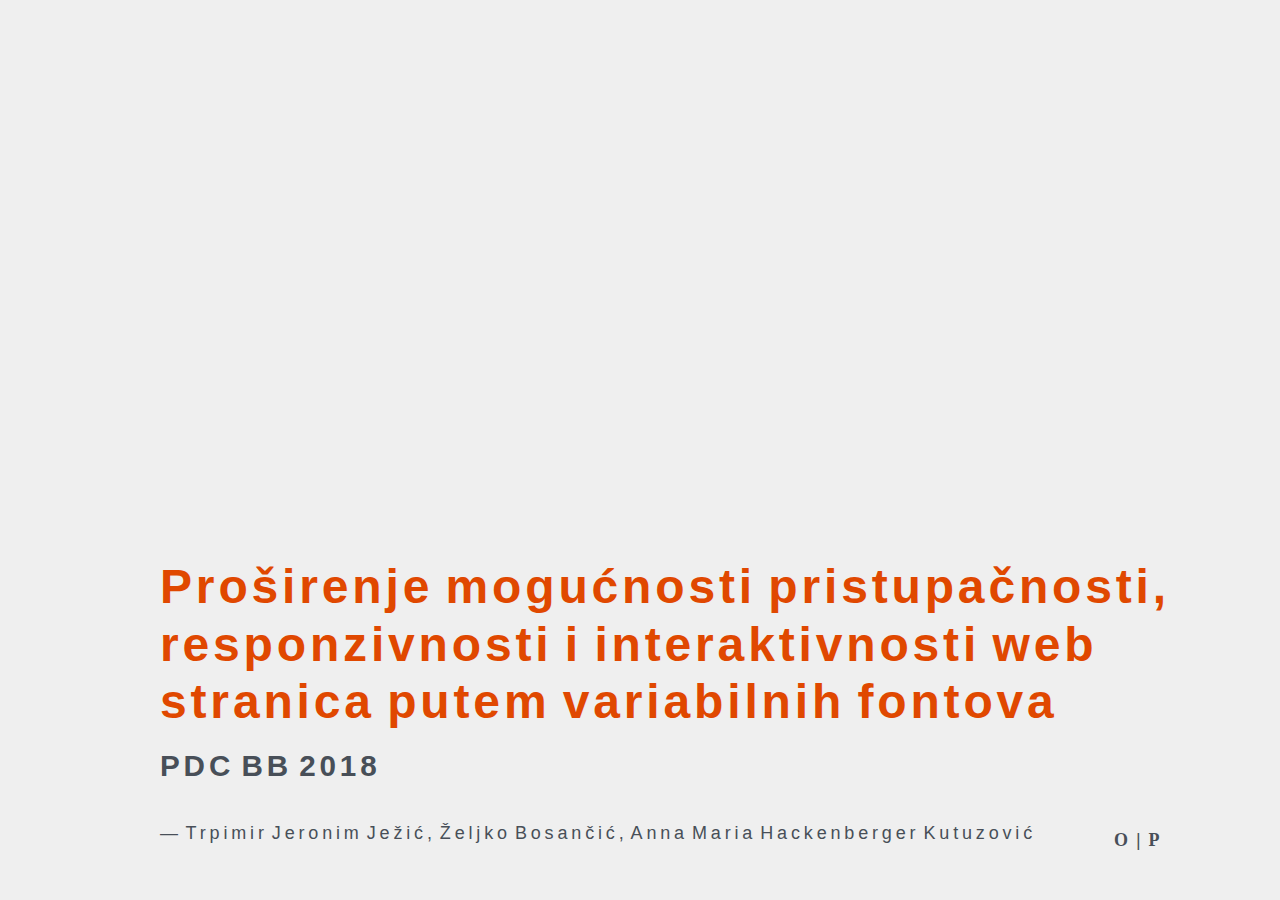
==== index.html @ 122497e9 "Podizanje prezentacije..." ====
﻿<!DOCTYPE html>
<html xmlns="http://www.w3.org/1999/xhtml">

<head>
    <meta charset="utf-8" />
    <meta name="description" content="Vježbe iz kolegija Multimedijske komunikacije 1" />
    <meta name="keywords" content="Web produkcija, Web dizajn" />
    <meta name="author" content="Trpimir Jeronim Ježić" />

    <link rel="stylesheet" type="text/css" href="stil/tipografija.css" />
    <link rel="stylesheet" type="text/css" href="stil/osnovni-prijelom.css" />
    <link href="stil/colorbox.css" rel="stylesheet" />

    <script src="pogon/html2canvas.js"></script>
    <script src="pogon/jquery-1.11.2.min.js"></script>
    <script src="pogon/jquery.colorbox-min.js"></script>

    <title>
        VF: PDC BB 2018
    </title>
</head>

<body>
    <main>
        <article id="vježba1">
            <section>
                <h1 class="otvorniNaslov">
                    <span>Proširenje mogućnosti pristupačnosti, responzivnosti i interaktivnosti web stranica putem variabilnih fontova</span><br />
                    <small>PDC BB 2018</small><br />
                    <span id="brojVježbe" class="običanTekst">&mdash; Trpimir Jeronim Ježić, Željko Bosančić, Anna Maria Hackenberger Kutuzović</span>
                </h1>
            </section>
            <section>
                <h4>Grafika</h4>
                <div>
                    <img src="materijali/vj1/newspaper-pile.jpg" width="500">
                    <img src="materijali/vj1/example1.gif" width="300" style="margin: 200px 0 50px 50px;">
                </div>
            </section>
            <section class="puniEkran">
                <h4><span class="krepak">razvoj tehnike pisanja</span></h4>
                <figure>
                    <img src="materijali/razvoj_pisma1.jpg" id="razvojPisma" />
                </figure>
            </section>
            <section class="puniEkran">
                <h4><span class="krepak"><a target="_blank" href="https://docs.microsoft.com/en-us/typography/opentype/spec/">OpenType 1.8</a></span></h4>
                <figure>
                    <img src="materijali/static-font-files-vs-variable-font-files.png" />
                    <figcaption>OpenType 1.8</figcaption>
                </figure>
            </section>
            <section>
                <h4>probe pisama (<a target="_blank" href="https://pypi.org/project/FontTools/">fonttools</a> ttx)</h4>
                <br />
                <br />
                <ol>
                    <li>
                        <a href="https://www.axis-praxis.org/specimens/__DEFAULT__" target="_blank">Axis-Praxis</a>
                    </li>
                    <li>
                        <a href="https://play.typedetail.com/" target="_blank">Font Playground</a>
                    </li>
                    <li>
                        <a href="http://fvar.unsoundscapes.com/" target="_blank">Font dimensions</a>
                    </li>
                    <li>
                        <a href="https://v-fonts.com/" target="_blank">Variable fonts</a>
                    </li>

                </ol>
            </section>
            <section class="puniEkran">
                <h4>multiple master</h4>
                <figure>
                    <img src="materijali/family-variable.svg" />
                    <figcaption>OpenType 1.8</figcaption>
                </figure>
            </section>
            <section class="puniEkran">
                <figure>
                    <img src="materijali/Noordzij-komp.png" />
                    <figcaption>OpenType 1.8</figcaption>
                </figure>
            </section>
            <section>
                <h4>delta</h4>
                <img src="materijali/deltas-1.svg">
                <img src="materijali/deltas-2.svg" style="margin-left: 2em;">
                <img src="materijali/delta.png" style="margin-left: 2em; width: 450px">
                <figure>
                    <a class="cb" src="materijali/wght-wdth.png"><img src="materijali/wght.png" /></a>
                    <figcaption>wght</figcaption>
                </figure>
            </section>
            <section class="puniEkran">
                <h4>VF GX</h4>
                <figure>
                    <img src="materijali/wght-wdth.png" />
                    <figcaption>wght-wdth</figcaption>
                </figure>
            </section>
            <section class="puniEkran">
                <!-- <h4>VF GX</h4> -->
                <figure>
                    <img src="materijali/dizajn slova.png" id="VFtablice" />
                </figure>
            </section>

            <section>
                <h4>VF GX na webu</h4>
                <p class="središnji" style="margin-top: 20%;">
                    <span class="zrno">&raquo;</span>
                    <a target="_blank" href="https://caniuse.com/#search=variable%20fonts">caniuse: Variabilni fontovi</a>
                    <span class="zrno">&laquo;</span>
                </p>
            </section>
            <section>
                <h4>web sjedište</h4>
                <div id="repozitorij">
                    <ul>
                        <li>
                            <h5>STIL</h5>
                            <ul>
                                <li>stil.css</li>
                                <li>prijelom.css</li>
                                <li>tipografija.css</li>
                                <li>sfx.css</li>
                                <li>...</li>
                            </ul>
                        </li>
                        <li>
                            <h5>SKRIPTE</h5>
                            <ul>
                                <li>navigacija.js</li>
                                <li>formular.js</li>
                                <li>plug-in-1.js</li>
                                <li>plug-in-2.js</li>
                                <li>...</li>
                            </ul>
                        </li>
                        <li>
                            <h5>RESURSI</h5>
                            <ul>
                                <li>SLIKE</li>
                                <li>PISMA</li>
                                <li>IKONE</li>
                                <li>DATA</li>
                                <li>...</li>
                            </ul>
                        </li>
                        <li>
                            <h5>SADRŽAJ</h5>
                            <ul>
                                <li>O_nama.html</li>
                                <li>povijest.html</li>
                                <li>galerija.html</li>
                                <li>trgovina.html</li>
                                <li>...</li>
                            </ul>
                        </li>
                        <li style="background-color: transparent;">index.html</li>

                    </ul>
                    <br style="clear: both">
                </div>
            </section>
            <section>
                <h4>povezanost / hijerarhija</h4>
                <figure class="cijeliEkran">
                    <img src="materijali/vj2/prijelomi.png" />
                    <figcaption></figcaption>
                </figure>
            </section>
            <section>
                <h4>umetanje
                    <span class="krepak">i</span> gaženje</h4>
                <br />
                <br />
                <ol>
                    <li>
                        <code>&lt;</code>style
                        <code>&gt;</code>
                    </li>
                    <li>
                        <code>&lt;</code>link
                        <code>rel="</code>stylesheet
                        <code>"&gt;</code>
                    </li>
                    <li>
                        <code>style="</code>...
                        <code>"</code>
                    </li>
                </ol>
            </section>
            <section>
                <h4><a href="http://www.w3schools.com/cssref/default.asp#text" class="cb">tipografska CSS svojstva</a></h4>
                <ul class="dvojna-lista" style="list-style: none; margin-top: 3em;">
                    <li><code><strong>font-</strong></code></li>
                    <li style="padding-left: 1em;">family</li>
                    <li style="padding-left: 1em;">size</li>
                    <li style="padding-left: 1em;"><code>weight</code></li>
                    <li style="padding-left: 1em;">style</li>
                    <li style="padding-left: 1em;">variant</li>
                    <li style="padding-left: 1em;"><code>stretch</code></li>
                    <li style="padding-left: 1em;"><code>optical-sizing</code></li>
                    <li style="padding-left: 1em;" class="red"><code>variation-settings</code></li>
                    <hr />
                    <li><strong>color</strong></li>
                </ul>

                <ul class="dvojna-lista" style="list-style: none;  margin-top: 3em;">
                    <li><code><strong>text-</strong></code></li>
                    <li style="padding-left: 1em;">align</li>
                    <li style="padding-left: 1em;">indent</li>
                    <li style="padding-left: 1em;">transform</li>
                    <li style="padding-left: 1em;">decoration</li>
                    <li style="padding-left: 1em;">shadow</li>
                    <li style="padding-left: 1em;">overflow</li>
                    <hr />
                    <li><strong>line-</strong>height</li>
                    <li><strong>word-</strong>spacing</li>
                    <li><strong>letter-</strong>spacing</li>
                </ul>
            </section>
            <section>
                <h4>definiranje pisama</h4>
                <br><br>
                <p>
                    <i>selektor</i> <code>{</code>
                    <div class="uvlaka">
                        <code>font-family: "</code><i>ime</i><code>",</code> <i>rezerva</i><code>,</code> <i>tip pisma</i><code>;</code><br>
                        <code>font-size: </code><i>veličina</i><code>;</code> <span class="flah">/ <i>ključna riječ</i>, mjerna jedinica (px, pt, mm), relativna jedinica (%, x.x, em)</span><br>
                        <code>color: </code><i>boja</i><code>;</code><span class="flah">/ <i>ime boje</i>, #hex, <i>cfx(x1, x2, x3)</i></span><br>
                        <code>font-variation-settings: </code><i>"wdth" 999, "wght" 999, "slnt" 999, "opsz" 999, "xyz" 999, ... </i><code>;</code><span class="flah">/ <i>popis zadanih vrijednosti po fvar dimenzijama</i></span><br>
                    </div>
                    <code>}</code>
                </p>
                <br>
                <hr>
                <p>
                    <code>font-family: </code> <i><a href="https://www.w3schools.com/cssref/css_websafe_fonts.asp" target="_blank">'web safe' fontovi</a></i><code>;</code>
                </p>
                <br>
                <p>
                    <code>@font-face {</code>
                    <div style="margin-left: 1em;">
                        <code>src: url("</code><i>adresa</i><code>") format("</code>xyz<code>");</code><br>
                        <code>font-family: "</code><i>ime</i><code>";</code><br>
                    </div>
                    <code>}</code>
                </p>
            </section>
            <section>
                <h4><a href="https://www.w3schools.com/css/css3_transitions.asp" class="cb">CSS tranzicije</a></h4>
                <div style="margin-top: 4em;">
                    <h5>/* stanje 1 */</h5>
                    <p>
                        <i>selektor</i> <code>{</code>
                        <div class="uvlaka">
                            <code>svojstva: </code><em>vrijednosti</em><code>;</code><br> ...<code>;</code><br>
                            <code>transition: </code><i>svojstvo</i> trajanje vremenska-funkcija odgoda<code>;</code> <span class="flah">/ dodati još uputa za koje god svojstvo i odvojiti ih zarezom</span><br>
                        </div>
                        <code>}</code>
                    </p><br><br>
                    <h5>/* stanje 2 */</h5>
                    <p>
                        <i>novi-selektor-za-promijenjenu-stvar</i> <code>{</code>
                        <div class="uvlaka">
                            <code>ista-svojstva: </code><em>nove-vrijednosti</em><code>;</code><br> ...
                            <code>;</code><span class="flah"> / samo one promijenjene upute</span><br>
                        </div>
                        <code>}</code>
                    </p>
                </div>
            </section>
            <section>
                <h4>interakcije</h4>
                <p class="središnji" style="margin-top: 20%; font-size:6em;">
                    <span class="zrno">&raquo;</span>
                    <span id="VFinterakcije">Klikni me</span>
                    <span class="zrno">&laquo;</span>
                </p>
            </section>
            <section>
                <h4><a href="https://www.w3schools.com/cssref/css3_pr_animation.asp" class="cb">CSS animacije</a></h4>
                <div style="margin-top: 4em;">
                    <h5>/* definicija */</h5>
                    <p>
                        <code>@keyframes</code> <em>ime-animacije</em> <code>{</code>
                        <div class="uvlaka">
                            <code>naznaka-perioda* {</code><em> CSS upute</em><code>; }</code><br>
                            <code>naznaka-perioda {</code><em> CSS upute</em><code>; }</code><br> ...
                            <code>;</code><span class="flah"> / svi koraci</span><br>
                        </div>
                        <code>}</code>
                    </p><br><br>
                    <h5>/* primjena */</h5>
                    <p>
                        <i>selektor</i> <code>{</code>
                        <div class="uvlaka">
                            <code>svojstva: </code><em>početne-vrijednosti</em><code>;</code><br> ...
                            <code>;</code><span class="flah"> / sve upute</span><br>
                            <code>animation: </code><i>ime-animacije</i> trajanje vremenska-funkcija odgoda broj-ponavljanja smijer-tijeka posljedica-animacije stanje-animacije<code>;</code> <span class="flah">/ dodati još uputa za koje god svojstvo i odvojiti ih zarezom</span><br>
                        </div>
                        <code>}</code>
                    </p>
                    <br><br>
                    <p>
                        <small class="flah">* naznaka-perioda: <b>from</b>&mdash;<b>to</b> ili <b>0%</b>&mdash;<b>100%</b> </small>
                    </p>
                </div>
            </section>
            <section>
                <h4>animacije</h4>
                <p class="središnji" style="margin-top: 20%; font-size:6em;">
                    <span class="zrno">&raquo;</span>
                    <span id="VFanimacija"><span>PRVI</span><span>DRUGI</span></span>
                    <span class="zrno">&laquo;</span>
                </p>
            </section>
            <section>
                <h4>pristupačnost</h4>
                <div id="VFaccess" class="središnji" style="font-stretch: 94; font-weight: 400; font-variation-settings: 'wdth' 130, 'wght' 80; background-color: rgba(160,160,180,0), color: rgba(0,0,0,.5)">
                    <p>
                        A variable font is a collection of master styles, with one central 'default' master (usually the Regular font style) and multiple registered “axes” which tie the central master to the other masters. For example, the Weight axis might connect a Light style
                        master to the default style and through to the Bold style master. The individual styles that can be located along this axis are called instances.
                    </p>
                </div>

                <input id="accessSlider" type="range" min="80" max="150" value="80">
            </section>
            <section class="puniEkran">
                <figure>
                    <img src="materijali/citljivost.png" />
                    <figcaption>Čitljivost</figcaption>
                </figure>
            </section>
            <section>
                <h4>pristupačnost 2</h4>
                <div class="središnji" style="">
                    <p id="VFreadability">
                        A variable font is a collection of master styles, with one central 'default' master (usually the Regular font style) and multiple registered “axes” which tie the central master to the other masters. For example, the Weight axis might connect a Light style
                        master to the default style and through to the Bold style master. The individual styles that can be located along this axis are called instances.
                    </p>
                </div>
            </section>
            <section>
                <h4>probe pisama (<a target="_blank" href="https://pypi.org/project/FontTools/">fonttools</a> ttx)</h4>
                <p class="središnji" style="margin-top: 20%;">
                    <span class="zrno">&raquo;</span>
                    <a class="cb" href="./variabilni fontovi/index.html">VFGX</a>
                    <!-- D:\cloud\OneDrive\OneDrive - Faculty of Graphic Arts of University of Zagreb\0_projekti\JavaScript-projekti\variabilni fontovi\index.html -->
                    <span class="zrno">&laquo;</span>
                </p>
            </section>

            <section>
                <p class="zatvor">Hvala na pažnji!</p>
            </section>
        </article>

        <!--//////////////////////////////////////////////////////////////////////////////////////////////////////////////////////////////////////////////////////-->

        <!--//////////////////////////////////////////////////////////////////////////////////////////////////////////////////////////////////////////////////////-->


        <!-- **************************************************** -->





    </main>

    <canvas id="kursor" width="100" height="300"></canvas>
    <script src="pogon/kursorCanvas.js"></script>
    <script src="pogon/ilustracije.js"></script>
    <script src="pogon/navigacija.js"></script>
</body>

</html>
---- stil/tipografija.css ----
﻿@font-face {
    font-family: 'serifni';
    src: url('../materijali/pisma/LeituraNews-Roman 2.otf') format('opentype');
}

@font-face {
    font-family: 'serifni';
    src: url('../materijali/pisma/LeituraNews-Roman 4.otf') format('opentype');
    font-weight: bold;
}


/* FF Meta Variable Demo Font */

@font-face {
    font-family: 'besserifni';
    src: url('https://variablefonts.monotype.com/MetaVariableDemo-Set.woff2') format('woff2');
    font-display: swap;
    font-style: normal italic;
    font-weight: 100 900;
}


/* @font-face {
    font-family: 'besserifni';
    src: url('../materijali/pisma/LeituraSans-Grot 2.otf') format('opentype');
}

@font-face {
    font-family: 'besserifni';
    src: url('../materijali/pisma/LeituraSans-Italic 2.otf') format('opentype');
    font-style: italic;
}

@font-face {
    font-family: 'besserifni';
    src: url('../materijali/pisma/LeituraSans-Grot 4.otf') format('opentype');
    font-weight: bold;
}

@font-face {
    font-family: 'besserifni';
    src: url('../materijali/pisma/LeituraSans-Italic 4.otf') format('opentype');
    font-style: italic;
    font-weight: bold;
} */

@font-face {
    font-family: 'masni';
    src: url('../materijali/pisma/LeituraHeadline-Sans.otf') format('opentype');
}

@font-face {
    font-family: 'krasni';
    src: url('../materijali/pisma/LeituraDisplay-Swashes.otf') format('opentype');
}

@font-face {
    font-family: 'ukrasni';
    src: url('../materijali/pisma/LeituraSymbols-Arrows.otf') format('opentype');
}


/* ############################################################################################################## */

@font-face {
    font-family: 'Decovar';
    src: url('../materijali/pisma/DecovarAlpha-VF.woff2') format('woff2');
}

#VFinterakcije {
    font-family: Decovar;
    font-variation-settings: 'BLDA' 0, 'TRMD' 0, 'TRMC' 0, 'SKLD' 0, 'TRML' 0, 'SKLA' 0, 'TRMF' 0, 'BLDB' 0, 'WMX2' 0, 'TRMB' 1000, 'TRMA' 0, 'SKLB' 0, 'TRMG' 0, 'TRME' 0;
    cursor: pointer;
    transition: .5s;
    letter-spacing: .1em;
    font-weight: 500;
}

#VFinterakcije:hover {
    font-variation-settings: 'BLDA' 0, 'TRMD' 0, 'TRMC' 1000, 'SKLD' 0, 'TRML' 0, 'SKLA' 0, 'TRMF' 0, 'BLDB' 0, 'WMX2' 0, 'TRMB' 0, 'TRMA' 0, 'SKLB' 0, 'TRMG' 0, 'TRME' 0;
}

#VFinterakcije:active {
    font-variation-settings: 'BLDA' 0, 'TRMD' 0, 'TRMC' 0, 'SKLD' 240, 'TRML' 0, 'SKLA' 430, 'TRMF' 0, 'BLDB' 0, 'WMX2' 0, 'TRMB' 0, 'TRMA' 0, 'SKLB' 0, 'TRMG' 0, 'TRME' 0;
    transition: 1s;
    /* color: firebrick; */
}

@font-face {
    font-family: 'Compressa';
    src: url('../materijali/pisma/CompressaPRO-GX.woff2') format('woff2');
}

#VFanimacija span:first-child {
    font-family: Compressa;
    font-weight: 400;
    font-variation-settings: "wght" 200, "wdth" 10, "ital" 0;
    animation: tanki 2s alternate infinite;
}

#VFanimacija span:last-child {
    font-family: Compressa;
    font-weight: 400;
    font-variation-settings: "wght" 800, "wdth" 10, "ital" 0;
    animation: debeli 2s alternate infinite;
}

@keyframes tanki {
    from {
        font-variation-settings: "wght" 200, "wdth" 10, "ital" 0;
    }
    to {
        font-variation-settings: "wght" 800, "wdth" 10, "ital" 0;
    }
}

@keyframes debeli {
    from {
        font-variation-settings: "wght" 800, "wdth" 10, "ital" 0;
    }
    to {
        font-variation-settings: "wght" 200, "wdth" 10, "ital" 0;
    }
}

@font-face {
    font-family: 'Grade';
    src: url('../materijali/pisma/GradeGX4-GX-fixed-axis-name.woff2') format('woff2');
}

#VFaccess {
    font-family: Grade;
    font-size: 1.2em;
    line-height: 1.5em;
    resize: both;
    overflow: auto;
    border: 2px solid #999;
    padding: 1em;
}

#VFaccessSlider {
    width: 50%;
}

@font-face {
    font-family: 'Dunbar';
    src: url('../materijali/pisma/Dunbar_series_ap.woff2') format('woff2');
}

#VFreadability {
    font-family: Dunbar;
    font-size: 0.8em;
    line-height: 1.5em;
    border: 2px solid #999;
    padding: 1em;
    font-weight: 400;
    font-variation-settings: "wght" 400, "xhgt" 400;
}


/* ///////////////////////////////////////////////////////////////////////////////////////////////////////////////////////////////////////////////////////// */


/*
    BOJE

    zelena #129193
    žuta #fc0
    'crna' #484f58
    'bijela' #efefef
    crvena #e04800

*/


/* osnovni stil */

body {
    font: normal normal 24px/1.3em besserifni, Verdana, sans-serif;
    word-spacing: .05em;
    letter-spacing: .015em;
    background: #efefef;
    color: #484f58;
}


/* naslovi */

.otvorniNaslov {
    font-weight: bold;
    font-size: 2em;
    line-height: 1.2em;
    color: #e04800;
    /* text-transform: uppercase; */
    position: absolute;
    bottom: 1em;
    min-width: 12em;
}

h1,
h2,
h3,
h4 {
    position: relative;
    margin: 0 0 1em;
    letter-spacing: .08em;
    word-spacing: -.1em;
    /*z-index: -200;*/
}

h1 {
    font-size: 1.2em;
}

h1 span {
    display: inline-block;
    word-break: keep-all;
    min-width: 10em;
}

h1 small {
    color: #484f58;
    font-size: .618em;
    /* text-transform: lowercase; */
}

h1 .običanTekst {
    font: normal normal 18px/1.3em besserifni, Verdana, sans-serif;
    color: #484f58;
    /*text-transform: lowercase;*/
}

.krepak {
    font-weight: normal;
}

.masni {
    font-size: 1.7em;
    font-family: masni, besserifni, sans-serif;
}

.poanta {
    font-family: serifni;
    font-weight: bold;
    font-size: 1.75em;
}

.zrno {
    font-family: besserifni;
    font-weight: bold;
    font-size: 1em;
    margin: 0 .25em;
    color: #e04800;
}

.flah {
    color: #bbb;
}

.brojćek {
    font-family: ukrasni;
    color: #127173;
}

code,
.crveni {
    color: #e04800;
}

.središnji {
    font-size: 1.25em;
    font-weight: bold;
    margin-top: 3em;
    text-align: center;
}

.kardinal {
    font-family: krasni;
    font-size: 3em;
    text-align: center;
    margin: 5em 0 .5em;
}

.kardinal+p {
    text-align: center;
    margin-left: -.5em;
}

.zatvor {
    width: 20%;
    font-family: serifni, serif;
    position: absolute;
    top: 50%;
    left: 40%;
    text-align: center;
    border-bottom: 4px solid #fc0;
}


/* tekst */

hr {
    width: 25%;
    display: inline-block;
    margin-top: .5em;
}

p,
blockquote,
h1,
h2,
h3,
h4 {
    width: 100%;
}

a {
    font-family: serifni, serif;
    color: #484f58;
    text-decoration: none;
    transition: color 1s ease-in;
}

a.uklopljena {
    font-family: besserifni, sans-serif;
}

h4 a {
    font-family: besserifni, sans-serif;
}

a:hover {
    font-style: italic;
    color: #e04800;
}

.uvlaka {
    margin-left: 1em;
}


/* liste i podliste */

ul {
    list-style-type: none;
    padding-top: .25em;
}

.dvojna-lista {
    display: block;
    width: 35%;
    margin: 8em 1em;
    float: left;
}

.trojna-lista {
    display: block;
    width: 22%;
    margin: 8em 1em;
    float: left;
}

table.tri-stupca {
    margin-top: 3em;
    font-size: .8em;
    border-collapse: collapse;
    width: 100%;
}

.tri-stupca td,
.tri-stupca th {
    padding: .35em 3em .35em .35em;
    vertical-align: text-top;
    text-align: left;
    border-bottom: 1px solid #fc0;
}

.tri-stupca tr:hover {
    background: #eaeaea;
}

.tri-stupca td:empty {
    background: #efefef;
    border-bottom: 0;
}

.tri-stupca tr:last-child td {
    border-bottom: 0;
}

td.zasebni {
    border-bottom: 1px solid #fc0;
    border-top: 3px solid #fc0;
}


/* slikovni potpisi */

.cijeliEkran figcaption {
    font-family: serifni, serif;
    margin-top: .5em;
    font-size: .85em;
    display: block;
    width: 100%;
}


/* navigacija broja vježbe */

.navigacija {
    position: absolute;
    bottom: 0;
    right: -3em;
}

.prije,
.poslije {
    font-family: ukrasni;
    font-weight: bold !important;
    cursor: pointer;
}

.prije:hover,
.poslije:hover {
    font-style: normal !important;
}
---- stil/osnovni-prijelom.css ----
﻿html,
body,
header,
main,
div,
section,
article,
h1,
h2,
h3,
h4,
h5,
p,
nav,
aside,
figure {
    display: block;
    margin: 0;
    padding: 0;
}

a:hover {
    cursor: pointer !important;
}

html,
body,
main,
article {
    height: 100%;
}

body {
    background: #efefef;
    overflow: hidden;
}

main {
    margin: 0 auto;
    vertical-align: bottom;
}

article {
    display: none;
}

article.aktualna {
    display: block;
}

section {
    position: relative;
    padding: 40px 60px;
    height: 80%;
    height: calc(100% - 80px);
    width: 80%;
    width: calc(100% - 120px);
    max-width: 75%;
    /* širina slideova */
    margin: 0 auto;
    display: none;
}

figure {
    margin-top: 2em;
}

figure img {
    width: 100%;
    height: auto;
}

section.puniEkran {
    max-width: 80%;
    /* širina slideova */
    max-width: calc(100% - 120px);
}

.puniEkran h4 {
    position: absolute;
    color: white;
    z-index: 500;
    margin-left: calc(5% + 60px);
}

.puniEkran.svijetli h4 {
    color: #484f58;
}

.puniEkran figure {
    margin: -40px 0 0 -60px;
    width: 120%;
    width: calc(100% + 120px);
    height: 120%;
    height: calc(100% + 80px);
    ;
}

.puniEkran img {
    height: 100%;
    width: auto;
}

.puniEkran img.skraćeni {
    height: calc(100% - 3em);
    width: auto;
}

.puniEkran figcaption {
    margin: 10px 60px;
    width: 80%;
    width: calc(100% - 240px);
}

.uspravni-format {
    height: 100%;
    width: 100%;
}

.uspravni-format img {
    height: 100%;
    width: auto;
    margin: 0 60px;
    float: right;
}

.na-dno {
    position: absolute;
    bottom: 0;
}

#slide0 {
    background: url(../materijali/vj1/420px-Globe_icon_siva.png) no-repeat;
    background-position: center right;
    background-size: 75%;
}

img {
    /*position: relative;
    z-index: -199;*/
}

.triptih {
    display: block;
    width: 90%;
    margin: 3em auto 0;
    overflow: hidden;
}

.triptih img,
.triptih div {
    display: block;
    width: 30%;
    float: left;
    margin: 0 1%;
}

.triptih img:first-of-type,
.triptih div:first-of-type {
    margin-left: 2%;
}

.triptih img:last-of-type,
.triptih div:last-of-type {
    margin-right: 2%;
}

section canvas {
    margin: 60px .66em 0 0;
}

section canvas+canvas,
section br+canvas {
    display: inline-block;
    margin-top: 1.5em;
}

video {
    display: block;
    margin: 3em auto;
}


/* /////////////////////////////////////////////////////////////////////////////////////////////////////////////////////////////////////////////////// */

#razlikaPoložaja4 {
    margin-right: 0;
}

#patkice,
#OCD {
    width: 95%;
    position: absolute;
    top: 4em;
}

#harmonije {
    margin: 0;
}

#dinamikaGif {
    position: absolute;
    width: 15%;
    max-width: 200px;
    height: auto;
    cursor: pointer;
}

#primjerČlanka {
    display: block;
    width: 70%;
    height: 70%;
    overflow: auto;
    padding: 1em 6em 2em 2em;
    margin-top: 2em;
    background: #ec0;
}

#primjerČlanka h4 {
    font-size: .75em;
}

#primjerČlanka h3 {
    font-size: .9em;
    text-transform: uppercase;
    margin-top: 32px;
    margin-bottom: -16px;
}

#primjerČlanka h1 {
    margin-top: .5em;
    font-size: 1.66em;
    line-height: 1em;
}

#primjerČlanka .auktor {
    font-size: .75em;
    line-height: 1em;
    margin-bottom: 1em;
}

#primjerČlanka p {
    margin-top: 16px;
    text-indent: 32px;
}

#primjerČlanka p:first-of-type,
#primjerČlanka p:first-of-type+p,
#primjerČlanka h3+p {
    text-indent: 0;
}

#primjerČlanka p:first-of-type+p:first-letter {
    display: block;
    float: left;
    font-size: 4.8em;
    margin-top: .3em;
    margin-left: -.05em;
}

#primjerČlanka.besmisleniKod {
    color: #f05810;
    font-weight: bold;
    background: #484f58;
    padding: 4em;
    height: calc(70% - 8em);
}

#primjerČlanka.besmisleniKod code {
    color: #cf0;
    font-weight: normal;
    font-size: .7em;
    text-align: justify;
    line-height: 1.2em;
}

#primjerČlanka.besmisleniKod .kvač {
    color: #7df;
    font-weight: normal;
    font-size: 1.3em;
}

.tabla {
    width: 45%;
    float: left;
    margin: 2em 2em 0 0;
}


/* ///////////////////////////////////////////////////////////////////////////////////////////////////////////////////////////////////////////////// */

#kursor {
    position: absolute;
    z-index: -100;
    top: 0;
    left: 0;
    transition: opacity 1.5s ease-in;
}

figure.cijeliEkran img,
#slikaUslici,
#turingSearle img {
    cursor: pointer;
}


/* zadatak i ocjenjivane */

#zadatak {
    height: 600px;
    width: 800px;
    margin-top: 25px;
    letter-spacing: .1em;
}

#zadatak div {
    width: 300px;
    height: 100%;
    float: left;
    margin-right: 100px;
    background: lightblue;
    cursor: pointer;
}

#zadatak div div {
    height: 100px;
    line-height: 100px;
    text-align: center;
    font-weight: bold;
    color: white;
}

#zadatak #OWS div:nth-child(2n) {
    background-color: #127173;
}

#zadatak #OWS div:nth-child(2n-1) {
    background-color: #e04800;
}

#zadatak #OWS div:nth-child(4) {
    background-color: darkmagenta;
}

#zadatak #OWS div:nth-child(3) {
    font-size: .75em;
}

#zadatak #ZWS div:nth-child(2n) {
    background-color: darkslategray;
}

#zadatak #ZWS div:nth-child(2n-1) {
    background-color: darkgray;
}

#ocjenjivanje {
    margin-top: 50px;
}

#ukupno {
    clear: both;
    margin-top: 125px;
    width: 1000px;
    min-height: 55px;
    background: lightsteelblue;
    position: relative;
}

#bodPredavanja {
    position: absolute;
    color: darkslategray;
    font-weight: bold;
    text-align: center;
    width: 300px;
    height: 100%;
    line-height: 55px;
    right: 0;
    background: #fc0;
}

#ocjenjivanje span,
#ukupno span {
    display: block;
    float: left;
    padding: 10px 0;
    border: 2px solid white;
    color: white;
    font-weight: bold;
    text-align: center;
    cursor: pointer;
}

.dolazak {
    background: #127173;
    width: 8px;
}

.zadatak {
    background: #e04800;
    width: 8px;
}

.prezentacija {
    background: darkmagenta;
    width: 76px;
}

.predaja {
    background: darkslategray;
    width: 191px;
}


/* *************************************** */

.triptih {
    display: block;
    width: 90%;
    margin: 3em auto 0;
    overflow: hidden;
}

.triptih img {
    display: block;
    width: 30%;
    float: left;
    margin: 0 1%;
}

.triptih img:first-of-type {
    margin-left: 2%;
}

.triptih img:last-of-type {
    margin-right: 2%;
}

section canvas {
    margin: 60px .66em 0 0;
}

section canvas+canvas,
section br+canvas {
    display: inline-block;
    margin-top: 1.5em;
}

video {
    display: block;
    margin: 3em auto;
}


/* /////////////////////////////////////////////////////////////////////////////////////////////////////////////////////////////////////////////////// */

#repozitorij,
#repozitorij>ul>li {
    margin: 1em;
    background-color: rgba(252, 200, 31, 0.3);
}

#repozitorij>ul>li {
    width: 30%;
    padding: 1em;
    float: left;
}

#repozitorij>ul>li:nth-child(3n) {
    clear: both;
}

#htmlDokument,
#htmlDokument>div,
#htmlDokument>div>div {
    background-color: rgb(250, 200, 30);
    margin: 10px 0;
}

#htmlDokument>div>div {
    background-color: rgb(200, 250, 30);
    width: calc(100% - 2em);
}

#htmlDokument>div>div>div {
    background-color: rgb(200, 100, 250);
    width: calc(100% - 2em);
}

#osnovniHTML {
    height: 80%;
    overflow: auto;
}

#osnovniHTML>div {
    width: 40%;
    margin-right: 3em;
    float: left;
    font-size: .8em;
}

#osnovniHTML dt {
    font-weight: bold;
    float: left;
    margin-right: .2em;
    color: #e04800;
}

#osnovniHTML dd {
    font-size: .8em;
    margin-bottom: .5em;
}
---- stil/colorbox.css ----
/*
    Colorbox Core Style:
    The following CSS is consistent between example themes and should not be altered.
*/

#colorbox,
#cboxOverlay,
#cboxWrapper {
    position: absolute;
    top: 0;
    left: 0;
    z-index: 9999;
    overflow: hidden;
}

#cboxWrapper {
    max-width: none;
}

#cboxOverlay {
    position: fixed;
    width: 100%;
    height: 100%;
}

#cboxMiddleLeft,
#cboxBottomLeft {
    clear: left;
}

#cboxContent {
    position: relative;
}

#cboxLoadedContent {
    overflow: auto;
    -webkit-overflow-scrolling: touch;
}

#cboxTitle {
    padding-top: .5em;
    margin: 0;
}

#cboxLoadingOverlay,
#cboxLoadingGraphic {
    position: absolute;
    top: 0;
    left: 0;
    width: 100%;
    height: 100%;
}

#cboxPrevious,
#cboxNext,
#cboxClose,
#cboxSlideshow {
    cursor: pointer;
}

.cboxPhoto {
    float: left;
    margin: auto;
    border: 0;
    display: block;
    max-width: none;
    -ms-interpolation-mode: bicubic;
}

.cboxIframe {
    width: 100%;
    height: 100%;
    display: block;
    border: 0;
    padding: 0;
    margin: 0;
}

#colorbox,
#cboxContent,
#cboxLoadedContent {
    box-sizing: content-box;
    -moz-box-sizing: content-box;
    -webkit-box-sizing: content-box;
}


/* 
    User Style:
    Change the following styles to modify the appearance of Colorbox.  They are
    ordered & tabbed in a way that represents the nesting of the generated HTML.
*/

#colorbox {
    font-family: serifni, serif;
}

#cboxOverlay {
    background: #fc0;
    opacity: 0.50;
    filter: alpha(opacity=50);
}

#colorbox {
    outline: 0;
}

#cboxContent {
    margin: 0 24px 32px;
    background: #efefef;
    box-shadow: 6px 6px 6px -2px #035;
}

.cboxIframe {
    background: #fafbf9;
}

#cboxError {
    padding: 50px;
    border: 1px solid #ddd;
}

#cboxLoadedContent {
    border: 5px solid #ddd;
    background: #fafbf9;
}

#cboxTitle {
    position: absolute;
    bottom: -30px;
    left: 5px;
    color: white;
}

#cboxCurrent {
    position: absolute;
    bottom: -30px;
    right: 5px;
    color: #ccc/*rgb(255,205,10)*/
    ;
}

#cboxLoadingGraphic {
    background: url(../materijali/vizuali/controls.png) no-repeat center center;
    background-size: 120px auto;
}


/* these elements are buttons, and may need to have additional styles reset to avoid unwanted base styles */

#cboxPrevious,
#cboxNext,
#cboxSlideshow,
#cboxClose {
    border: 0;
    padding: 0;
    margin: 0;
    overflow: visible;
    width: auto;
    background: none;
}


/* avoid outlines on :active (mouseclick), but preserve outlines on :focus (tabbed navigating) */

#cboxPrevious:active,
#cboxNext:active,
#cboxSlideshow:active,
#cboxClose:active {
    outline: 0;
}

#cboxSlideshow {
    position: absolute;
    top: -20px;
    right: 90px;
    color: #fafbf9;
}

#cboxPrevious {
    position: absolute;
    top: 50%;
    left: -24px;
    margin-top: -39px;
    background: url(../materijali/vizuali/controls.png) no-repeat top left;
    width: 17px;
    height: 78px;
    text-indent: -9999px;
}

#cboxPrevious:hover {
    background-position: bottom left;
}

#cboxNext {
    position: absolute;
    top: 50%;
    right: -24px;
    margin-top: -39px;
    background: url(../materijali/vizuali/controls.png) no-repeat top right;
    width: 17px;
    height: 78px;
    text-indent: -9999px;
}

#cboxNext:hover {
    background-position: bottom right;
}

#cboxClose {
    position: absolute;
    top: 5px;
    right: 24px;
    display: block;
    background: url(../materijali/vizuali/controls.png) no-repeat top center;
    width: 24px;
    height: 24px;
    text-indent: -9999px;
}

#cboxClose:hover {
    background-position: bottom center;
}

#cboxSlideshow,
#cboxPrevious,
#cboxNext,
#cboxClose {
    opacity: 0;
    -webkit-transition: opacity .5s ease-in;
    transition: opacity .5s ease-in;
}

#cboxContent:hover #cboxSlideshow,
#cboxContent:hover #cboxPrevious,
#cboxContent:hover #cboxNext,
#cboxContent:hover #cboxClose {
    opacity: .9;
}
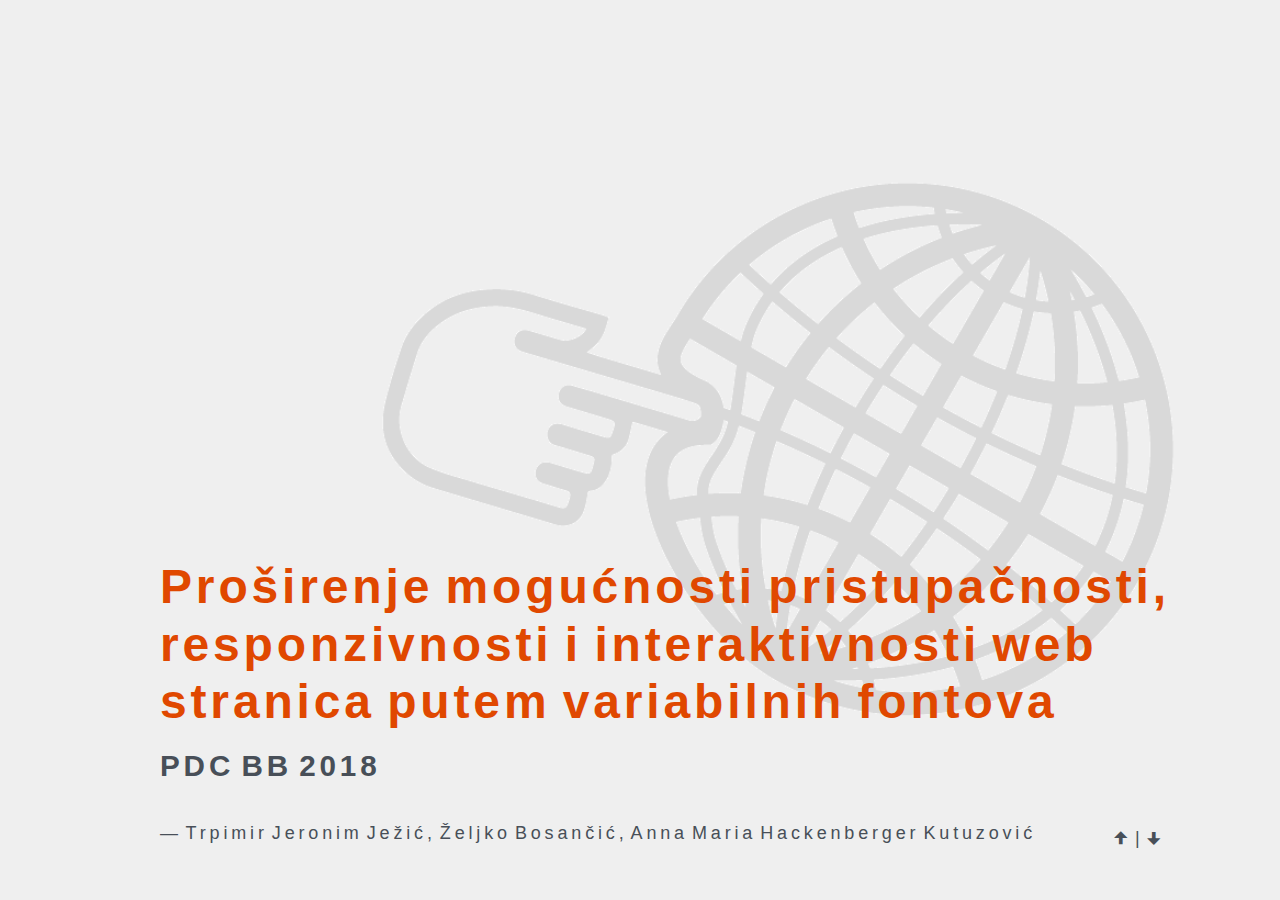
==== commit d47b1df7: "Sitan ispravak naslova" ====
--- a/index.html
+++ b/index.html
@@ -3,7 +3,7 @@
 
 <head>
     <meta charset="utf-8" />
-    <meta name="description" content="Vježbe iz kolegija Multimedijske komunikacije 1" />
+    <meta name="description" content="Prezentacija mogućnosti varijabilnih fontova na webu." />
     <meta name="keywords" content="Web produkcija, Web dizajn" />
     <meta name="author" content="Trpimir Jeronim Ježić" />
 
@@ -321,7 +321,7 @@
             </section>
             <section>
                 <h4>pristupačnost</h4>
-                <div id="VFaccess" class="središnji" style="font-stretch: 94; font-weight: 400; font-variation-settings: 'wdth' 130, 'wght' 80; background-color: rgba(160,160,180,0), color: rgba(0,0,0,.5)">
+                <div id="VFaccess" class="središnji" style="font-stretch: 94; font-weight: 400; font-variation-settings: 'wdth' 130, 'wght' 80; background-color: rgba(160,160,180,0); color: rgba(0,0,0,.5)">
                     <p>
                         A variable font is a collection of master styles, with one central 'default' master (usually the Regular font style) and multiple registered “axes” which tie the central master to the other masters. For example, the Weight axis might connect a Light style
                         master to the default style and through to the Bold style master. The individual styles that can be located along this axis are called instances.
@@ -338,7 +338,7 @@
             </section>
             <section>
                 <h4>pristupačnost 2</h4>
-                <div class="središnji" style="">
+                <div class="središnji">
                     <p id="VFreadability">
                         A variable font is a collection of master styles, with one central 'default' master (usually the Regular font style) and multiple registered “axes” which tie the central master to the other masters. For example, the Weight axis might connect a Light style
                         master to the default style and through to the Bold style master. The individual styles that can be located along this axis are called instances.
